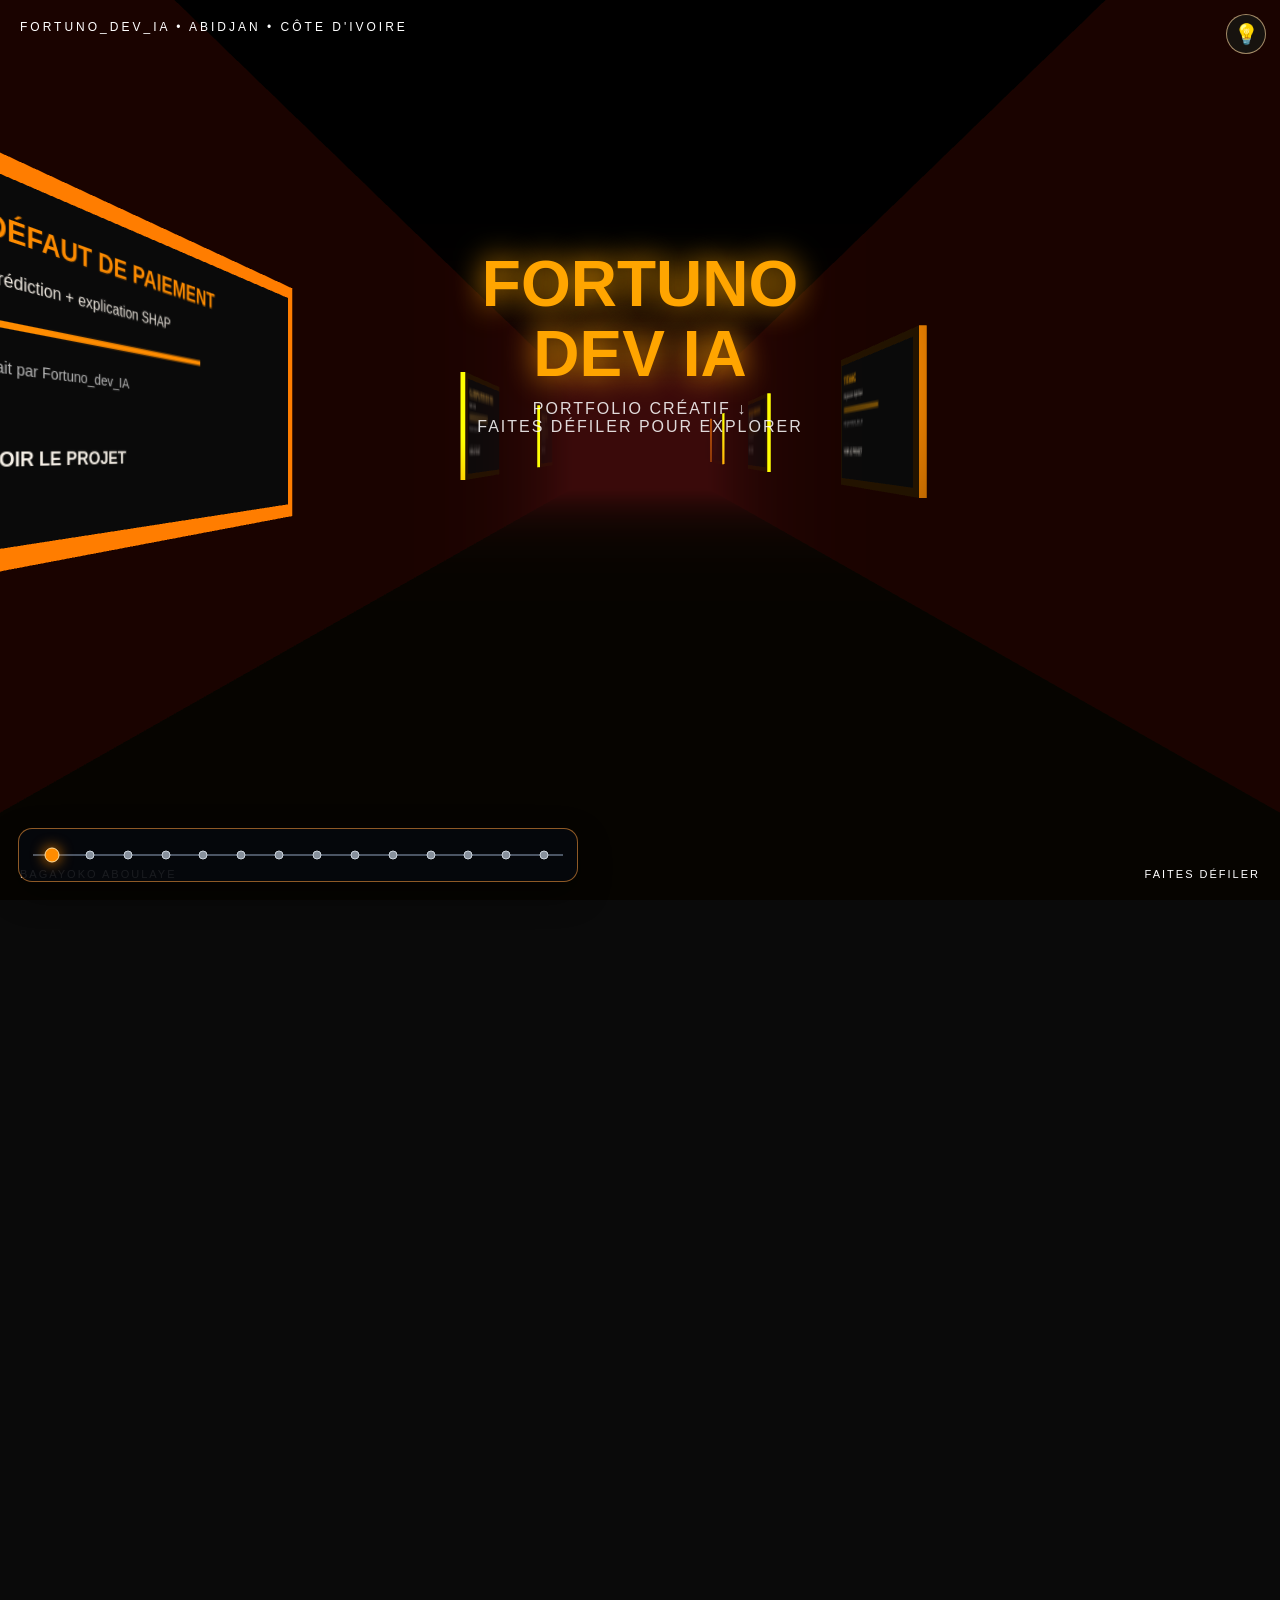
==== index.html @ 254514d2 "Fix mobile welcome message layout Co-authored-by: Copilot <223556219+Copilot@users.noreply.github.co" ====
<!DOCTYPE html>
<html lang="fr">
<head>
<meta charset="UTF-8">
<meta name="viewport" content="width=device-width, initial-scale=1.0">
<title>FORTUNO_DEV_IA - Portfolio 3D</title>
<link rel="stylesheet" href="assets/css/chateau.css">
</head>
<body>
<div id="welcomeGuide"><span class="welcome-desktop">Bienvenue dans mon château. Je suis Fortuno. Entre dans mes projets en cliquant sur les tableaux — le premier est déjà en lumière.</span><span class="welcome-mobile">Bienvenue dans mon château. Je suis Fortuno. Explore mes projets ci-dessous.</span></div>
<div id="lightFixture"><div class="wire"></div><button class="bulb" type="button" aria-label="Allumer ou éteindre la lumière"></button><div class="bulbText">💡 Clique sur l'ampoule pour allumer la lumière</div></div>
<div id="projectPlan" aria-label="Plan du château"></div>
<div id="projectHoverLabel">VOIR LE PROJET →</div>
<div id="dust" aria-hidden="true"></div>
<div id="mobileCastle" aria-label="Liste des projets"></div>
<div id="endWallOverlay" role="dialog" aria-label="Fin de la visite">
  <h2>MERCI DE TA VISITE</h2>
  <h3>FORTUNO DEV IA</h3>
  <p>Contact : presidentfortuno@gmail.com</p>
  <nav>
    <a href="mailto:presidentfortuno@gmail.com" target="_blank" rel="noopener"><svg class="social-icon" viewBox="0 0 24 24" aria-hidden="true"><path d="M2 4h20v16H2V4zm2 2v.5l8 5.5 8-5.5V6H4zm16 3.2-8 5.5-8-5.5V18h16v-8.8z"/></svg><span>M'ENVOYER UN EMAIL</span></a>
    <a href="https://www.linkedin.com/in/fortuno-dev-ia-0a419a246" target="_blank" rel="noopener"><svg class="social-icon" viewBox="0 0 24 24" aria-hidden="true"><path d="M20.45 20.45h-3.56v-5.57c0-1.33-.02-3.04-1.85-3.04-1.85 0-2.14 1.45-2.14 2.94v5.67H9.35V9h3.41v1.56h.05c.47-.9 1.64-1.85 3.37-1.85 3.6 0 4.27 2.37 4.27 5.46v6.28zM5.34 7.43a2.06 2.06 0 110-4.12 2.06 2.06 0 010 4.12zm1.78 13.02H3.56V9h3.56v11.45zM22.23 0H1.77C.79 0 0 .77 0 1.73v20.54C0 23.23.79 24 1.77 24h20.46c.98 0 1.77-.77 1.77-1.73V1.73C24 .77 23.21 0 22.23 0z"/></svg><span>MON LINKEDIN</span></a>
    <a href="https://www.tiktok.com/@presidentfortuno" target="_blank" rel="noopener"><svg class="social-icon" viewBox="0 0 24 24" aria-hidden="true"><path d="M16.6 2c.2 1.6 1.1 3 2.5 3.9.9.5 1.9.8 3 .8v4c-1.9.1-3.7-.5-5.2-1.5v6.4c0 3.6-2.9 6.4-6.4 6.4S4 18.9 4 15.6s2.9-6.4 6.4-6.4c.4 0 .8 0 1.2.1v4a3.9 3.9 0 00-1.2-.2 2.5 2.5 0 100 5 2.5 2.5 0 002.5-2.5V2h3.7z"/></svg><span>MON TIKTOK</span></a>
    <a href="https://www.facebook.com/share/1Q5naPUV8s/?mibextid=wwXIfr" target="_blank" rel="noopener"><svg class="social-icon" viewBox="0 0 24 24" aria-hidden="true"><path d="M24 12.07C24 5.41 18.63 0 12 0S0 5.41 0 12.07C0 18.09 4.39 23.08 10.13 24v-8.44H7.08v-3.49h3.05V9.37c0-3.04 1.79-4.72 4.53-4.72 1.31 0 2.68.24 2.68.24v2.98h-1.51c-1.49 0-1.96.93-1.96 1.89v2.31h3.33l-.53 3.49h-2.8V24C19.61 23.08 24 18.09 24 12.07z"/></svg><span>MON FACEBOOK</span></a>
  </nav>
  <button class="aboutCastle" type="button" onclick="aboutDetail()">👤 À PROPOS DE MOI</button>
  <button class="returnCastle" type="button">← RETOUR À L'ENTRÉE</button>
</div>
<div class="top">FORTUNO_DEV_IA • ABIDJAN • CÔTE D'IVOIRE</div>
<div class="title" id="intro"><h1>FORTUNO<br>DEV IA</h1><p>PORTFOLIO CRÉATIF ↓<br>FAITES DÉFILER POUR EXPLORER</p></div>
<div class="bottom"><span>BAGAYOKO ABOULAYE</span><span>FAITES DÉFILER</span></div>
<div class="card" id="card"><h2 id="cardTitle">Projet</h2><p id="cardText"></p><button id="cardButton" type="button">Voir le projet →</button></div>
<div class="project-detail" id="projectDetail"><button class="close-detail" type="button" aria-label="Fermer">×</button><div id="detailContent"></div></div>
<div class="scroll"></div>

<script src="assets/vendor/three.min.js"></script>
<script src="assets/vendor/gsap.min.js"></script>
<script src="assets/vendor/ScrollTrigger.min.js"></script>
<script src="assets/js/chateau.js"></script>
</body>
</html>
---- assets/css/chateau.css ----
*{margin:0;padding:0;box-sizing:border-box}
  body{background:#0a0a0a;color:#fff;font-family:"Segoe UI",Arial,sans-serif;overflow-x:hidden}
  canvas{position:fixed;top:0;left:0;z-index:1}
  .top{position:fixed;top:20px;left:20px;z-index:10;font-size:12px;letter-spacing:3px}
  .title{position:fixed;z-index:10;top:38%;left:50%;transform:translate(-50%,-50%);text-align:center;pointer-events:none;width:90%}
  .title h1{font-size:clamp(30px,6vw,64px);line-height:1.1;color:#FFA500;text-shadow:0 0 30px #FFA500}
  .title p{margin-top:10px;letter-spacing:2px;opacity:.85}
  .bottom{position:fixed;bottom:20px;left:0;right:0;z-index:10;display:flex;justify-content:space-between;padding:0 20px;font-size:11px;letter-spacing:2px}
  .card{position:fixed;z-index:20;right:20px;bottom:70px;background:rgba(0,0,0,.92);border:1px solid #ff8c00;padding:16px;border-radius:12px;max-width:330px;display:none}
  .card h2{color:#ff8c00}
  .card p{font-size:13px;margin:8px 0;line-height:1.55}
  .card button{color:#fff;background:#ff8c00;border:0;padding:8px 12px;border-radius:8px;cursor:pointer;display:inline-block;font-weight:bold}
  .project-detail, .about-detail, .mobile-card{font-family:"Segoe UI",Arial,sans-serif;-webkit-font-smoothing:antialiased;text-rendering:optimizeLegibility}
  .about-story p,.about-hero .intro{max-width:52ch}
  .about-footer a{color:#FFA500;text-decoration:none}
  .mobile-socials{display:grid!important;grid-template-columns:repeat(2,minmax(0,1fr));gap:8px;margin-top:12px}.mobile-socials a{min-height:48px!important;padding:8px!important;text-align:center;justify-content:center}.mobile-end{border-color:rgba(255,215,0,.62)!important;background:linear-gradient(145deg,#120A08,#0A0A0A)!important}.mobile-end>div{padding:18px!important}.mobile-end h2{font-family:Georgia,"Times New Roman",serif!important;font-size:22px!important;text-align:center}.mobile-end .mobile-name{margin-bottom:4px;text-align:center;letter-spacing:1px}.mobile-end p{text-align:center}.mobile-end nav a{border-radius:9px!important}.mobile-end>div{border-top:3px solid rgba(255,215,0,.75)}.mobile-end button{width:100%;min-height:44px;margin-top:10px;border:0;background:transparent;color:#FFD700;text-decoration:underline;cursor:pointer}.mobile-name{color:#FFA500!important;font-weight:800!important}
  #endWallOverlay nav a{gap:7px}.social-icon{width:18px;height:18px;flex:0 0 18px;fill:currentColor;display:block}.social-icon+span{line-height:1.1}#endWallOverlay nav a:nth-child(2) .social-icon{fill:#0A66C2}#endWallOverlay nav a:nth-child(3) .social-icon{fill:#111111}#endWallOverlay nav a:nth-child(4) .social-icon{fill:#1877F2}.mobile-socials a:nth-child(2) .social-icon{fill:#0A66C2}.mobile-socials a:nth-child(3) .social-icon{fill:#111111}.mobile-socials a:nth-child(4) .social-icon{fill:#1877F2}@media(max-width:767px){#endWallOverlay .social-icon{width:16px;height:16px;flex-basis:16px}.mobile-socials a span{font-size:10px}}
  .project-detail{position:fixed!important;z-index:90!important;right:20px;top:70px;bottom:20px;width:min(560px,calc(100vw - 40px));display:none!important;overflow-y:auto!important;overflow-x:hidden;background:#0A0A0A;border:1px solid #FFD700;border-radius:16px;padding:24px;box-shadow:0 18px 50px rgba(0,0,0,.75)}
  .project-detail.open{display:block!important}
  .project-detail h2{color:#ff8c00;margin-right:40px}.project-detail .close-detail{position:absolute;right:14px;top:14px;width:34px;height:34px;border-radius:50%;border:1px solid #555;background:#151515;color:#fff;cursor:pointer;font-size:18px}
  .detail-grid{display:grid;grid-template-columns:1fr 1fr;gap:12px;margin-top:18px}.detail-grid article,.detail-video,.detail-demo{border:1px solid #333;border-radius:12px;padding:12px;background:#171717}.detail-grid img{width:100%;max-height:220px;object-fit:contain;border-radius:8px;background:#eee}.detail-grid h3{font-size:15px;color:#ffb34d;margin:8px 0}.detail-grid p{font-size:12px;line-height:1.55;color:#ddd}.detail-video video{width:100%;border-radius:10px;background:#000}.detail-info{display:grid;grid-template-columns:repeat(2,1fr);gap:10px;margin-top:12px}.detail-info strong{display:block;color:#ffb34d;font-size:18px}.detail-info span{font-size:11px;color:#aaa}.detail-demo pre{white-space:pre-wrap;background:#080808;border-radius:8px;padding:12px;font-size:12px;color:#ddd}.detail-demo table{width:100%;border-collapse:collapse;font-size:12px}.detail-demo th,.detail-demo td{border-bottom:1px solid #333;padding:8px;text-align:left}
  @media(max-width:700px){.project-detail{left:10px;right:10px;width:auto;top:50px}.detail-grid{grid-template-columns:1fr}}
  .about-detail{color:#F5EFE6;padding-top:2px}.about-detail .about-hero{position:relative;grid-template-columns:112px 1fr;gap:16px;padding-bottom:20px}.about-detail .about-hero img{width:112px;height:112px}.about-eyebrow{display:block;color:#FFD700;font-size:9px;font-weight:900;text-transform:uppercase;letter-spacing:2.5px;margin-bottom:5px}.about-detail .identity{font-size:12px}.about-detail .intro{font-size:12px;line-height:1.55;max-width:34ch}.about-proof{display:grid;grid-template-columns:repeat(3,minmax(0,1fr));gap:7px;margin-top:14px}.about-proof article{min-height:66px;border:1px solid rgba(255,215,0,.18);border-radius:10px;background:#101010;padding:9px 8px;text-align:center}.about-proof strong{display:block;color:#FFA500;font-size:12px;margin-bottom:6px}.about-proof span{display:block;font-size:9px;line-height:1.35;color:rgba(245,239,230,.7)}.section-heading{display:flex;align-items:center;gap:9px;margin-bottom:10px}.section-heading span{color:#FFA500;font-family:Georgia,"Times New Roman",serif;font-size:11px}.section-heading h3{margin:0!important;font-size:12px!important}.about-detail .about-story article{padding:8px 0 8px 12px;margin-bottom:10px;background:linear-gradient(90deg,rgba(255,165,0,.025),transparent)}.about-detail .about-story article strong{font-size:12px}.about-detail .about-story p{font-size:12px;line-height:1.65}.about-detail .about-gallery-grid{height:auto;grid-template-columns:1.25fr .75fr;grid-template-rows:150px 150px;gap:7px}.about-detail .about-gallery-grid img{transition:transform .25s ease,filter .25s ease}.about-detail .about-gallery-grid img:hover{transform:scale(.985);filter:brightness(1.08)}.about-certificate a{position:relative}.about-certificate a>span{position:absolute;right:10px;bottom:10px;padding:7px 9px;border-radius:7px;background:#0A0A0A;color:#FFD700;font-size:10px;border:1px solid rgba(255,215,0,.28)}.about-detail .about-footer{display:flex;align-items:center;justify-content:space-between;text-align:left}.about-detail .about-footer div{display:flex;flex-direction:column;gap:3px}.about-detail .about-footer strong{font-size:11px}.about-detail .about-footer span{font-size:10px;color:rgba(245,239,230,.65)}.about-detail .about-footer a{min-height:38px;padding:0 12px;border-radius:8px;border:1px solid rgba(255,215,0,.42);display:flex;align-items:center;font-size:11px;font-weight:800}
    .about-detail{color:#F5EFE6}.about-hero{display:grid;grid-template-columns:120px 1fr;gap:18px;align-items:center;padding-bottom:18px;border-bottom:1px solid rgba(255,215,0,.25)}.about-hero img{width:120px;height:120px;border-radius:50%;object-fit:cover;border:2px solid #FFD700;background:#0A0A0A}.about-hero h2{font-size:24px!important;margin:0!important}.about-hero .identity{color:#FFA500;font-weight:800;margin-top:4px}.about-hero .intro{font-size:13px;line-height:1.55;margin-top:8px}.about-story{margin-top:18px}.about-story h3,.about-skills h3,.about-gallery h3,.about-certificate h3{font-size:14px;color:#FFD700;text-transform:uppercase;letter-spacing:1px;margin-bottom:10px}.about-story article{border-left:2px solid #FFA500;padding:7px 0 7px 14px;margin-bottom:12px}.about-story article strong{display:block;color:#FFA500;font-size:13px;margin-bottom:5px}.about-story p{font-size:12px;line-height:1.62;color:#F5EFE6}.about-skills{margin-top:16px}.skill-list{display:flex;flex-wrap:wrap;gap:7px}.skill-list span{border:1px solid rgba(255,215,0,.42);background:#111;color:#F5EFE6;border-radius:999px;padding:7px 10px;font-size:11px}.about-gallery{margin-top:18px}.about-gallery-grid{display:grid;grid-template-columns:1.25fr .75fr;grid-template-rows:repeat(2,130px);gap:8px}.about-gallery-grid img{width:100%;height:100%;object-fit:cover;border-radius:9px;border:1px solid rgba(255,215,0,.4)}.about-gallery-grid img:first-child{grid-row:1/3}.about-certificate{margin-top:18px}.about-certificate a{display:block;border:1px solid rgba(255,215,0,.42);border-radius:10px;padding:8px;background:#111}.about-certificate img{width:100%;max-height:260px;object-fit:contain;border-radius:6px;background:#0A0A0A}.about-footer{margin-top:18px;padding-top:14px;border-top:1px solid rgba(255,215,0,.25);text-align:center}.about-footer strong{color:#FFA500}
  .about{display:none;position:relative;z-index:30;background:#0a0a0a;padding:60px 20px;max-width:900px;margin:0 auto}
  .about img{width:100%;border-radius:16px;border:1px solid #ff8c00;margin:20px 0}
  .about h2{font-size:28px;color:#ff8c00;margin:20px 0 10px}
  .about p{line-height:1.7;opacity:.9;margin-bottom:14px}
  .badge{display:inline-block;background:#1a1a1a;border:1px solid #333;padding:6px 10px;border-radius:20px;font-size:12px;margin:4px}
  .scroll{height:600vh}

  /* Ambiance château interactive */
  #welcomeGuide{position:fixed;z-index:80;top:18px;left:50%;transform:translateX(-50%) translateY(-130px);width:min(620px,calc(100% - 32px));padding:14px 18px;border:1px solid #ff9d3d;border-radius:12px;background:rgba(8,8,8,.94);box-shadow:0 12px 36px rgba(0,0,0,.55);text-align:center;font-size:13px;line-height:1.45;transition:transform .45s ease,opacity .45s ease}.welcome-mobile{display:none}.welcome-desktop{display:inline}.welcome-show{transform:translateX(-50%) translateY(0)!important}
  #lightFixture{position:fixed;z-index:70;top:14px;right:14px;width:40px;height:40px;display:flex;align-items:center;justify-content:center;pointer-events:auto}#lightFixture .wire,.bulbText{display:none}.bulb{position:relative;width:40px;height:40px;border-radius:50%;border:1px solid rgba(255,217,160,.6);background:#17130f;color:#ffd9a0;font-size:20px;line-height:38px;cursor:pointer;transition:background-color .5s,border-color .5s,color .5s}.bulb:before{content:"💡"}.bulbText{display:none}.light-on .bulb{background:#2a1a1a;border-color:#ffa500;color:#ffa500}.bulb,.light-on .bulb{box-shadow:none}body.chateau-lit .title h1{text-shadow:0 0 18px #FFA500,0 0 38px rgba(255,165,0,.85);transition:text-shadow .5s ease}body .title h1{transition:text-shadow .5s ease}body canvas{transition:filter .5s ease}
  #projectPlan{position:fixed;z-index:72;left:18px;bottom:18px;width:min(560px,calc(100vw - 36px));height:54px;padding:10px 14px;border:1px solid rgba(255,157,61,.55);border-radius:14px;background:rgba(6,8,12,.92);display:flex;align-items:center;gap:0;box-shadow:0 12px 32px rgba(0,0,0,.45)}#projectPlan:before{content:"";position:absolute;left:14px;right:14px;height:2px;background:#4b5564}.plan-dot{position:relative;z-index:2;width:22px;flex:1;height:22px;border:0;background:transparent;padding:0;cursor:pointer}.plan-dot:after{content:"";position:absolute;width:7px;height:7px;border-radius:50%;left:50%;top:50%;transform:translate(-50%,-50%);background:#87909c;border:1px solid #cbd3dc;transition:.25s}.plan-dot.active:after{width:13px;height:13px;background:#ff8c00;border-color:#ffe0a2;box-shadow:0 0 14px rgba(255,140,0,.9)}.plan-dot:hover:after{background:#ffc45e}.plan-dot span{position:absolute;left:50%;bottom:30px;transform:translateX(-50%);opacity:0;pointer-events:none;background:#111;border:1px solid #ff8c00;color:#fff;padding:7px 9px;border-radius:7px;font-size:11px;width:max-content;max-width:180px;transition:.2s}.plan-dot:hover span{opacity:1}
  #projectHoverLabel{position:fixed;z-index:75;display:none;padding:8px 12px;border-radius:8px;border:1px solid #ff8c00;background:#111;color:#fff;font-size:12px;font-weight:bold;pointer-events:none;box-shadow:0 8px 20px rgba(0,0,0,.55)}#projectHoverLabel.show{display:block}.tableau-hover{cursor:crosshair!important}
  #dust{display:none;position:fixed;z-index:45;left:0;top:0;width:100%;height:100%;pointer-events:none;overflow:hidden}#dust i{position:absolute;width:3px;height:3px;border-radius:50%;background:#ffd979;opacity:.42;animation:dustFloat var(--dur) linear infinite}@keyframes dustFloat{0%{transform:translate3d(0,80vh,0);opacity:0}15%{opacity:.55}100%{transform:translate3d(var(--dx),-10vh,0);opacity:0}}
  #mobileCastle{display:none}
  #endWallOverlay{position:fixed;z-index:68;left:50%;top:50%;width:min(520px,calc(100% - 40px));min-height:0;transform:translate(-50%,-50%);padding:28px;border:1px solid rgba(255,215,0,.82);border-radius:18px;background:rgba(20,8,8,.97);color:#F5EFE6;text-align:center;opacity:0;pointer-events:none;transition:opacity .55s ease,transform .55s ease;box-shadow:0 26px 70px rgba(0,0,0,.62),inset 0 1px rgba(255,215,0,.12);backdrop-filter:blur(10px)}#endWallOverlay.show{opacity:1;pointer-events:auto;transform:translate(-50%,-50%) scale(1)}#endWallOverlay:before{content:"FIN DE LA VISITE";display:block;width:max-content;margin:0 auto 10px;padding-bottom:7px;border-bottom:1px solid rgba(255,215,0,.4);color:#FFD700;font-size:10px;font-weight:800;letter-spacing:3px}#endWallOverlay h2{font-family:Georgia,"Times New Roman",serif;font-size:26px;line-height:1.1;color:#F5EFE6;font-weight:700;letter-spacing:.5px;margin:0 0 7px}#endWallOverlay h3{font-size:15px;color:#FFD700;margin-bottom:5px;font-weight:800;letter-spacing:1.5px}#endWallOverlay p{font-size:12px;color:rgba(245,239,230,.78);margin-bottom:18px;letter-spacing:.15px}#endWallOverlay nav{display:grid;grid-template-columns:repeat(2,minmax(0,1fr));gap:9px}#endWallOverlay nav a{min-height:54px;padding:10px 12px;border-radius:9px;background:#E67E00;color:#111;text-decoration:none;font-weight:850;font-size:11px;letter-spacing:.15px;display:flex;align-items:center;justify-content:center;border:1px solid rgba(255,215,0,.24);box-shadow:0 8px 18px rgba(0,0,0,.22);transition:transform .22s ease,filter .22s ease,box-shadow .22s ease}#endWallOverlay nav a:hover{transform:translateY(-2px);filter:brightness(1.08);box-shadow:0 10px 22px rgba(0,0,0,.34)}#endWallOverlay .aboutCastle{margin-top:12px;width:100%;min-height:44px;border:1px solid rgba(255,215,0,.48);border-radius:9px;background:rgba(255,215,0,.04);color:#FFD700;font-size:12px;font-weight:800;cursor:pointer;transition:background .22s ease,border-color .22s ease}#endWallOverlay .aboutCastle:hover{background:rgba(255,215,0,.09);border-color:#FFD700}#endWallOverlay .returnCastle{margin-top:7px;border:0;background:transparent;color:rgba(245,239,230,.72);text-decoration:none;font-size:11px;cursor:pointer;padding:7px 8px}#endWallOverlay .returnCastle:hover{color:#FFD700}@media(max-width:767px){#endWallOverlay{width:calc(100% - 24px);max-height:calc(100% - 24px);overflow-y:auto;padding:18px 14px;border-radius:14px}#endWallOverlay:before{margin-bottom:7px}#endWallOverlay h2{font-size:20px}#endWallOverlay nav{gap:7px}#endWallOverlay nav a{min-height:48px;font-size:10px;padding:8px}}
  @media(max-width:767px){
    #endWallOverlay{display:none!important}canvas,.top,.title,.bottom,.card,.scroll,.about{display:none!important}
    body{overflow-y:auto!important;background:#090909!important}
    .welcome-mobile{display:inline!important}.welcome-desktop{display:none!important}#welcomeGuide{top:10px;left:12px;width:calc(100% - 64px);transform:translateY(-160px);font-size:11px;line-height:1.35;padding:8px 10px;border-radius:10px}.welcome-show{transform:translateY(0)!important}
    #lightFixture{top:10px;right:10px;width:40px;height:40px}#projectPlan,#dust{display:none!important}
    #mobileCastle{display:grid;position:relative;z-index:10;gap:14px;width:min(100%,680px);margin:auto;padding:90px 14px 32px;grid-template-columns:1fr}
    .mobile-card{border:1px solid rgba(255,215,0,.55);border-radius:16px;overflow:hidden;background:#101010;box-shadow:0 12px 28px rgba(0,0,0,.28)}
    .mobile-card img{width:100%;height:min(55vw,260px);object-fit:cover;object-position:center;background:#222}
    .mobile-project-cover{position:relative!important;height:min(55vw,260px);padding:22px!important;display:flex;flex-direction:column;justify-content:flex-end;background:linear-gradient(145deg,#17100d,#090909)!important;border-bottom:1px solid rgba(255,215,0,.38);overflow:hidden}.mobile-project-cover:before{content:"";position:absolute;width:180px;height:180px;right:-65px;top:-80px;border-radius:50%;border:28px solid rgba(255,165,0,.09)}.mobile-project-cover span{position:absolute;top:18px;left:18px;color:#FFD700;font-size:11px;font-weight:800;letter-spacing:2px}.mobile-project-cover strong{position:relative;color:#FFA500!important;font-size:19px!important;line-height:1.2;max-width:90%}.mobile-project-cover em{position:relative;color:#F5EFE6;font-size:12px;font-style:normal;margin-top:7px;opacity:.72}
    .mobile-card div{padding:15px}.mobile-card h2{color:#FFA500;font-size:19px;line-height:1.25;margin-bottom:7px}.mobile-card p{font-size:13px;color:#F5EFE6;line-height:1.55;margin-bottom:14px}.mobile-card a{display:inline-flex;min-height:44px;align-items:center;color:#111;background:#FFA500;text-decoration:none;padding:11px 14px;border-radius:8px;font-weight:800;font-size:13px}
    .project-detail{left:10px!important;right:10px!important;top:64px!important;bottom:10px!important;width:auto!important;border-radius:14px!important;padding:16px!important}.close-detail{position:fixed!important;z-index:91!important}
    .about-hero{grid-template-columns:84px 1fr!important;gap:12px!important}.about-hero img{width:84px!important;height:84px!important}.about-hero h2{font-size:20px!important}.about-hero .intro{font-size:12px!important}.about-gallery-grid{grid-template-columns:1fr 1fr!important;grid-template-rows:220px 150px!important}.about-gallery-grid img:first-child{grid-column:1/3;grid-row:auto!important}.about-certificate img{max-height:none!important}.about-story p{font-size:13px!important;line-height:1.65!important}.detail-info{grid-template-columns:1fr!important}
  }
  @media(max-width:480px){
    .mobile-socials{grid-template-columns:1fr!important}
    .mobile-card img,.mobile-project-cover{height:210px}
  
    .about-hero{grid-template-columns:72px 1fr!important}.about-hero img{width:72px!important;height:72px!important}
  }
  @media(min-width:768px) and (max-width:1024px){
    #projectPlan{width:min(520px,calc(100vw - 36px))}
    .project-detail{width:min(620px,calc(100vw - 40px));right:20px}
    .about-hero{grid-template-columns:110px 1fr}.about-hero img{width:110px;height:110px}
    #welcomeGuide{width:min(560px,calc(100% - 32px))}
  }

  /* Typographie À propos alignée sur les descriptions des projets */
  .project-detail:has(.about-detail){background:linear-gradient(145deg,#11100f,#090909);border-color:rgba(255,215,0,.72)}
  .about-detail{font-family:"Segoe UI",Arial,sans-serif!important;-webkit-font-smoothing:antialiased;text-rendering:optimizeLegibility}.about-detail .about-hero{grid-template-columns:118px 1fr!important;gap:18px;padding:4px 0 22px}.about-detail .about-hero img{width:118px!important;height:118px!important;border-radius:18px!important;border-color:#FFD700!important;box-shadow:0 12px 28px rgba(0,0,0,.38)}.about-detail .about-hero>div{font-family:"Segoe UI",Arial,sans-serif}.about-detail .about-eyebrow{font-family:"Segoe UI",Arial,sans-serif;font-size:10px!important;font-weight:800;letter-spacing:2px}.about-detail .about-hero h2{font-family:"Segoe UI",Arial,sans-serif;font-size:27px!important;line-height:1.12;color:#ff8c00!important;font-weight:800;letter-spacing:.2px}.about-detail .identity{font-family:"Segoe UI",Arial,sans-serif;color:#FFA500!important;font-size:14px!important;font-weight:800;letter-spacing:1.5px;margin-top:7px}.about-detail .intro{font-family:"Segoe UI",Arial,sans-serif;font-size:14px!important;line-height:1.65!important;max-width:38ch!important;color:#ddd;margin-top:8px}.about-proof{gap:9px;margin-top:16px}.about-proof article{min-height:76px;border-radius:12px;background:linear-gradient(145deg,#151515,#0e0e0e);padding:12px 8px;box-shadow:inset 0 1px rgba(255,255,255,.025)}.about-proof strong{font-family:"Segoe UI",Arial,sans-serif;font-size:15px!important;font-weight:800;margin-bottom:7px;color:#ffb34d!important}.about-proof span{font-family:"Segoe UI",Arial,sans-serif;font-size:11px!important;line-height:1.45!important;color:#aaa!important}.section-heading{gap:12px;margin:20px 0 11px;padding-bottom:8px;border-bottom:1px solid rgba(255,215,0,.16)}.section-heading span{font-family:"Segoe UI",Arial,sans-serif;font-size:12px!important;font-weight:800}.section-heading h3{font-family:"Segoe UI",Arial,sans-serif;font-size:16px!important;font-weight:800;color:#ffb34d!important;letter-spacing:.4px!important;text-transform:none}.about-detail .about-story article{border-left-width:3px;border-left-color:#FFA500;padding:10px 12px!important;margin-bottom:9px;border-radius:0 9px 9px 0;background:linear-gradient(90deg,rgba(255,165,0,.06),rgba(255,255,255,.015),transparent)}.about-detail .about-story article strong{font-family:"Segoe UI",Arial,sans-serif;font-size:15px!important;font-weight:800;margin-bottom:6px!important;letter-spacing:.1px;color:#ffb34d!important}.about-detail .about-story p{font-family:"Segoe UI",Arial,sans-serif;font-size:14px!important;line-height:1.72!important;color:#ddd!important}.skill-list{gap:8px}.skill-list span{min-height:34px;display:inline-flex;align-items:center;font-family:"Segoe UI",Arial,sans-serif;font-size:13px!important;font-weight:700;padding:7px 11px!important;border-color:rgba(255,215,0,.32)!important;background:#151515;color:#ddd!important}.about-detail .about-gallery-grid{grid-template-rows:155px 155px!important;border-radius:12px}.about-detail .about-gallery-grid img{border-radius:10px}.about-certificate a{border-radius:12px;background:#101010}.about-certificate img{max-height:300px!important}.about-certificate a>span{font-family:"Segoe UI",Arial,sans-serif;font-size:11px!important}.about-detail .about-footer{border-top:1px solid rgba(255,215,0,.22);margin-top:22px;padding-top:16px}.about-detail .about-footer strong{font-family:"Segoe UI",Arial,sans-serif;font-size:13px!important;font-weight:800;color:#ff8c00!important}.about-detail .about-footer span{font-family:"Segoe UI",Arial,sans-serif;font-size:11px!important;color:#aaa!important}.about-detail .about-footer a{font-family:"Segoe UI",Arial,sans-serif;font-size:12px!important;font-weight:800;min-height:42px!important;padding:0 14px!important;background:rgba(255,215,0,.05)}

  @media(max-width:767px){
    .project-detail:has(.about-detail){padding:16px 14px!important}.about-detail .about-hero{grid-template-columns:88px 1fr!important;gap:12px!important;padding-bottom:17px}.about-detail .about-hero img{width:88px!important;height:88px!important;border-radius:14px!important}.about-detail .about-hero h2{font-size:21px!important}.about-detail .identity{font-size:12px!important;letter-spacing:1.3px!important}.about-detail .intro{font-size:13px!important;line-height:1.55!important}.about-proof{gap:6px}.about-proof article{min-height:68px;padding:10px 5px}.about-proof strong{font-size:13px!important}.about-proof span{font-size:10px!important}.section-heading{margin-top:16px}.section-heading h3{font-size:14px!important}.about-detail .about-story article strong{font-size:14px!important}.about-detail .about-story p{font-size:13px!important;line-height:1.68!important}.skill-list span{font-size:12px!important;min-height:32px}.about-detail .about-gallery-grid{grid-template-columns:1fr 1fr!important;grid-template-rows:210px 145px!important}.about-detail .about-gallery-grid img:first-child{grid-column:1/3;grid-row:auto!important}.about-detail .about-footer{gap:8px}.about-detail .about-footer a{min-height:44px!important;font-size:11px!important}
  }

  @media(max-width:480px){
    .about-detail .about-hero{grid-template-columns:78px 1fr!important}.about-detail .about-hero img{width:78px!important;height:78px!important}.about-detail .about-hero h2{font-size:19px!important}.about-detail .intro{font-size:12px!important}.about-proof strong{font-size:12px!important}.about-proof span{font-size:9px!important}
  }
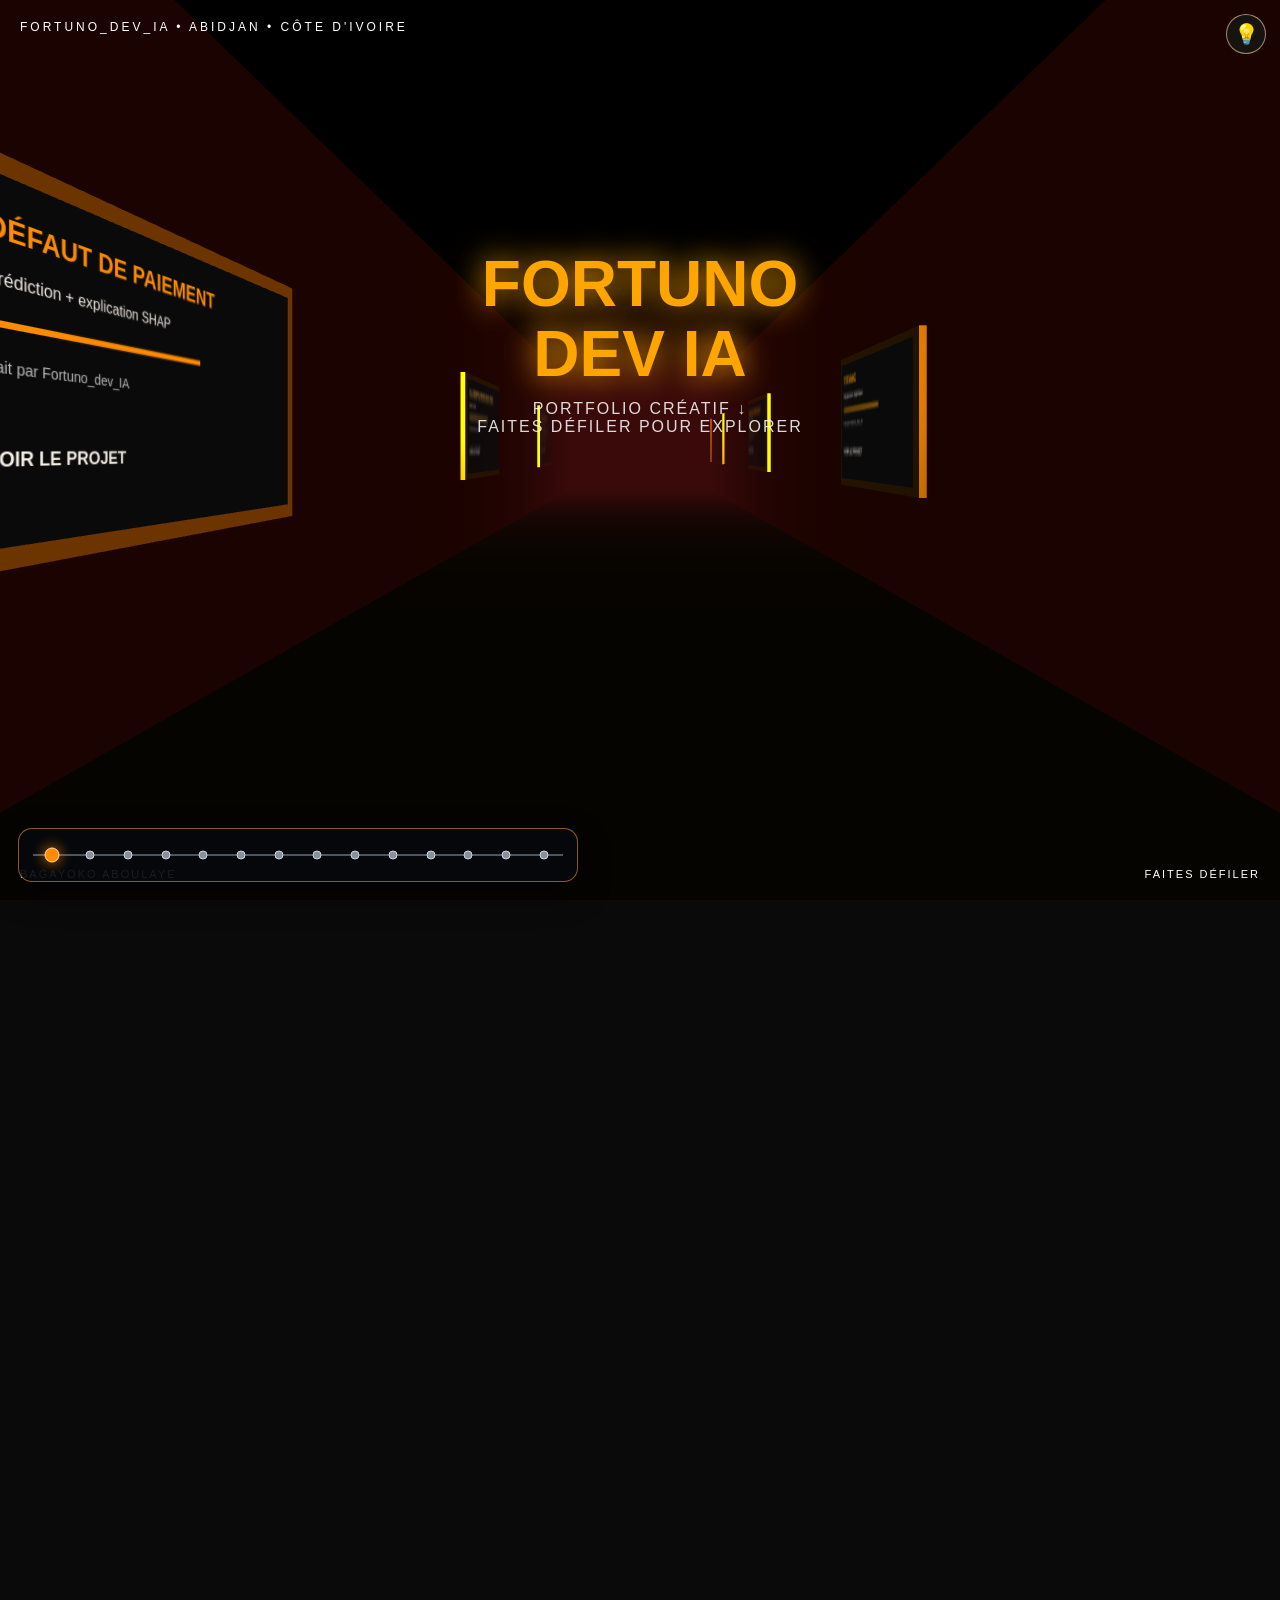
==== commit 2d17349d: "Show the 3D castle on mobile Co-authored-by: Copilot <223556219+Copilot@users.noreply.github.com>" ====
--- a/index.html
+++ b/index.html
@@ -7,7 +7,7 @@
 <link rel="stylesheet" href="assets/css/chateau.css">
 </head>
 <body>
-<div id="welcomeGuide"><span class="welcome-desktop">Bienvenue dans mon château. Je suis Fortuno. Entre dans mes projets en cliquant sur les tableaux — le premier est déjà en lumière.</span><span class="welcome-mobile">Bienvenue dans mon château. Je suis Fortuno. Explore mes projets ci-dessous.</span></div>
+<div id="welcomeGuide"><span class="welcome-desktop">Bienvenue dans mon château. Je suis Fortuno. Entre dans mes projets en cliquant sur les tableaux — le premier est déjà en lumière.</span><span class="welcome-mobile">Bienvenue au château de Fortuno. Fais défiler pour explorer mes projets.</span></div>
 <div id="lightFixture"><div class="wire"></div><button class="bulb" type="button" aria-label="Allumer ou éteindre la lumière"></button><div class="bulbText">💡 Clique sur l'ampoule pour allumer la lumière</div></div>
 <div id="projectPlan" aria-label="Plan du château"></div>
 <div id="projectHoverLabel">VOIR LE PROJET →</div>
--- a/assets/css/chateau.css
+++ b/assets/css/chateau.css
@@ -38,11 +38,11 @@
   #mobileCastle{display:none}
   #endWallOverlay{position:fixed;z-index:68;left:50%;top:50%;width:min(520px,calc(100% - 40px));min-height:0;transform:translate(-50%,-50%);padding:28px;border:1px solid rgba(255,215,0,.82);border-radius:18px;background:rgba(20,8,8,.97);color:#F5EFE6;text-align:center;opacity:0;pointer-events:none;transition:opacity .55s ease,transform .55s ease;box-shadow:0 26px 70px rgba(0,0,0,.62),inset 0 1px rgba(255,215,0,.12);backdrop-filter:blur(10px)}#endWallOverlay.show{opacity:1;pointer-events:auto;transform:translate(-50%,-50%) scale(1)}#endWallOverlay:before{content:"FIN DE LA VISITE";display:block;width:max-content;margin:0 auto 10px;padding-bottom:7px;border-bottom:1px solid rgba(255,215,0,.4);color:#FFD700;font-size:10px;font-weight:800;letter-spacing:3px}#endWallOverlay h2{font-family:Georgia,"Times New Roman",serif;font-size:26px;line-height:1.1;color:#F5EFE6;font-weight:700;letter-spacing:.5px;margin:0 0 7px}#endWallOverlay h3{font-size:15px;color:#FFD700;margin-bottom:5px;font-weight:800;letter-spacing:1.5px}#endWallOverlay p{font-size:12px;color:rgba(245,239,230,.78);margin-bottom:18px;letter-spacing:.15px}#endWallOverlay nav{display:grid;grid-template-columns:repeat(2,minmax(0,1fr));gap:9px}#endWallOverlay nav a{min-height:54px;padding:10px 12px;border-radius:9px;background:#E67E00;color:#111;text-decoration:none;font-weight:850;font-size:11px;letter-spacing:.15px;display:flex;align-items:center;justify-content:center;border:1px solid rgba(255,215,0,.24);box-shadow:0 8px 18px rgba(0,0,0,.22);transition:transform .22s ease,filter .22s ease,box-shadow .22s ease}#endWallOverlay nav a:hover{transform:translateY(-2px);filter:brightness(1.08);box-shadow:0 10px 22px rgba(0,0,0,.34)}#endWallOverlay .aboutCastle{margin-top:12px;width:100%;min-height:44px;border:1px solid rgba(255,215,0,.48);border-radius:9px;background:rgba(255,215,0,.04);color:#FFD700;font-size:12px;font-weight:800;cursor:pointer;transition:background .22s ease,border-color .22s ease}#endWallOverlay .aboutCastle:hover{background:rgba(255,215,0,.09);border-color:#FFD700}#endWallOverlay .returnCastle{margin-top:7px;border:0;background:transparent;color:rgba(245,239,230,.72);text-decoration:none;font-size:11px;cursor:pointer;padding:7px 8px}#endWallOverlay .returnCastle:hover{color:#FFD700}@media(max-width:767px){#endWallOverlay{width:calc(100% - 24px);max-height:calc(100% - 24px);overflow-y:auto;padding:18px 14px;border-radius:14px}#endWallOverlay:before{margin-bottom:7px}#endWallOverlay h2{font-size:20px}#endWallOverlay nav{gap:7px}#endWallOverlay nav a{min-height:48px;font-size:10px;padding:8px}}
   @media(max-width:767px){
-    #endWallOverlay{display:none!important}canvas,.top,.title,.bottom,.card,.scroll,.about{display:none!important}
+    .about{display:none!important}
     body{overflow-y:auto!important;background:#090909!important}
     .welcome-mobile{display:inline!important}.welcome-desktop{display:none!important}#welcomeGuide{top:10px;left:12px;width:calc(100% - 64px);transform:translateY(-160px);font-size:11px;line-height:1.35;padding:8px 10px;border-radius:10px}.welcome-show{transform:translateY(0)!important}
     #lightFixture{top:10px;right:10px;width:40px;height:40px}#projectPlan,#dust{display:none!important}
-    #mobileCastle{display:grid;position:relative;z-index:10;gap:14px;width:min(100%,680px);margin:auto;padding:90px 14px 32px;grid-template-columns:1fr}
+    #mobileCastle{display:none!important}
     .mobile-card{border:1px solid rgba(255,215,0,.55);border-radius:16px;overflow:hidden;background:#101010;box-shadow:0 12px 28px rgba(0,0,0,.28)}
     .mobile-card img{width:100%;height:min(55vw,260px);object-fit:cover;object-position:center;background:#222}
     .mobile-project-cover{position:relative!important;height:min(55vw,260px);padding:22px!important;display:flex;flex-direction:column;justify-content:flex-end;background:linear-gradient(145deg,#17100d,#090909)!important;border-bottom:1px solid rgba(255,215,0,.38);overflow:hidden}.mobile-project-cover:before{content:"";position:absolute;width:180px;height:180px;right:-65px;top:-80px;border-radius:50%;border:28px solid rgba(255,165,0,.09)}.mobile-project-cover span{position:absolute;top:18px;left:18px;color:#FFD700;font-size:11px;font-weight:800;letter-spacing:2px}.mobile-project-cover strong{position:relative;color:#FFA500!important;font-size:19px!important;line-height:1.2;max-width:90%}.mobile-project-cover em{position:relative;color:#F5EFE6;font-size:12px;font-style:normal;margin-top:7px;opacity:.72}
@@ -55,6 +55,24 @@
     .mobile-card img,.mobile-project-cover{height:210px}
   
     .about-hero{grid-template-columns:72px 1fr!important}.about-hero img{width:72px!important;height:72px!important}
+  }
+  @media(max-width:767px){
+    canvas{display:block!important;touch-action:pan-y}
+    .top{top:10px;left:10px;font-size:8px;letter-spacing:1px}
+    .title{top:34%;width:94%}
+    .title h1{font-size:clamp(34px,11vw,50px)}
+    .title p{font-size:9px;line-height:1.5;letter-spacing:1px}
+    .bottom{padding:0 10px;bottom:12px;font-size:8px;letter-spacing:1px}
+    .card{right:10px;bottom:52px;width:min(220px,68vw);padding:11px}
+    .card h2{font-size:15px;line-height:1.25}
+    .card p{font-size:11px;line-height:1.4;margin:5px 0}
+    .card button{font-size:11px;padding:7px 9px}
+    .scroll{display:block!important;height:600vh}
+    #endWallOverlay{display:block!important;width:calc(100% - 24px);max-height:calc(100% - 24px);overflow-y:auto;padding:18px 14px;border-radius:14px}
+    #endWallOverlay:before{margin-bottom:7px}
+    #endWallOverlay h2{font-size:20px}
+    #endWallOverlay nav{gap:7px}
+    #endWallOverlay nav a{min-height:48px;font-size:10px;padding:8px}
   }
   @media(min-width:768px) and (max-width:1024px){
     #projectPlan{width:min(520px,calc(100vw - 36px))}
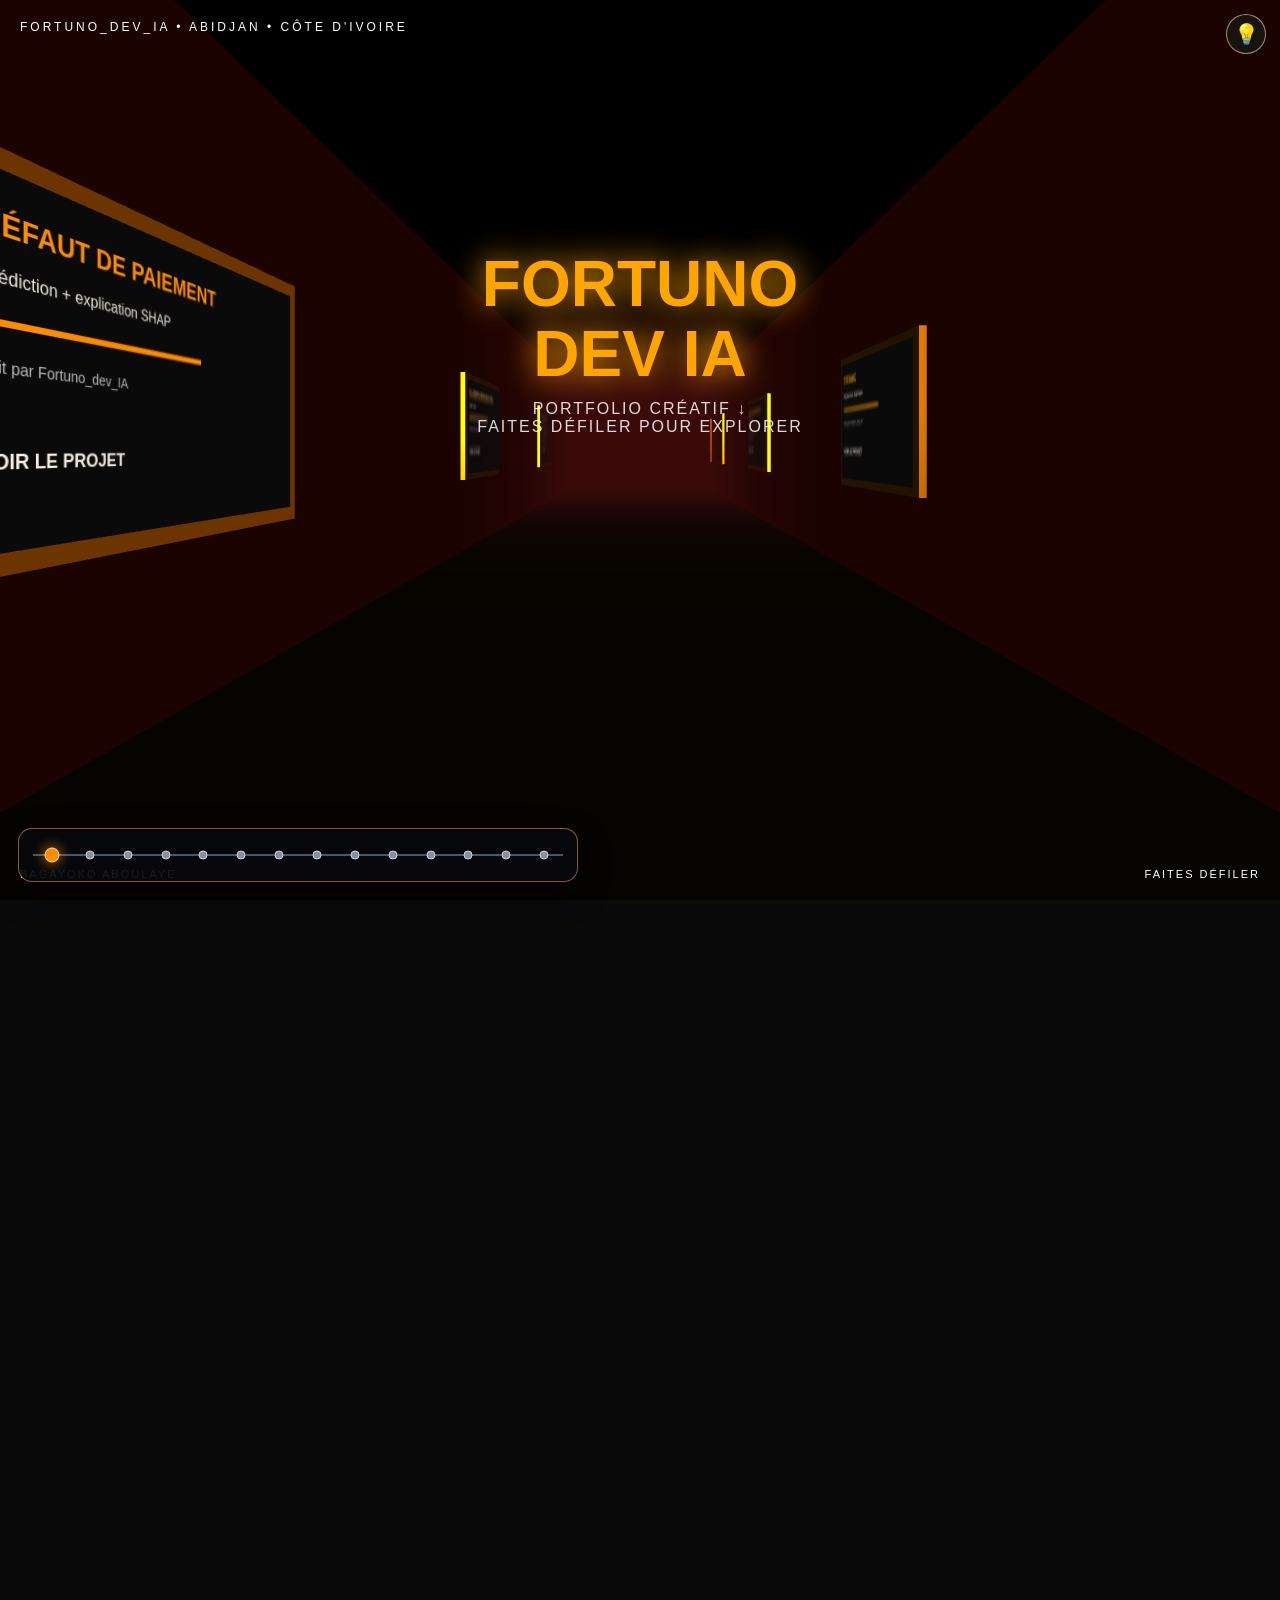
==== commit f9abd649: "Refresh cached mobile castle assets Co-authored-by: Copilot <223556219+Copilot@users.noreply.github." ====
--- a/index.html
+++ b/index.html
@@ -4,7 +4,7 @@
 <meta charset="UTF-8">
 <meta name="viewport" content="width=device-width, initial-scale=1.0">
 <title>FORTUNO_DEV_IA - Portfolio 3D</title>
-<link rel="stylesheet" href="assets/css/chateau.css">
+<link rel="stylesheet" href="assets/css/chateau.css?v=2d17349">
 </head>
 <body>
 <div id="welcomeGuide"><span class="welcome-desktop">Bienvenue dans mon château. Je suis Fortuno. Entre dans mes projets en cliquant sur les tableaux — le premier est déjà en lumière.</span><span class="welcome-mobile">Bienvenue au château de Fortuno. Fais défiler pour explorer mes projets.</span></div>
@@ -36,6 +36,6 @@
 <script src="assets/vendor/three.min.js"></script>
 <script src="assets/vendor/gsap.min.js"></script>
 <script src="assets/vendor/ScrollTrigger.min.js"></script>
-<script src="assets/js/chateau.js"></script>
+<script src="assets/js/chateau.js?v=2d17349"></script>
 </body>
 </html>
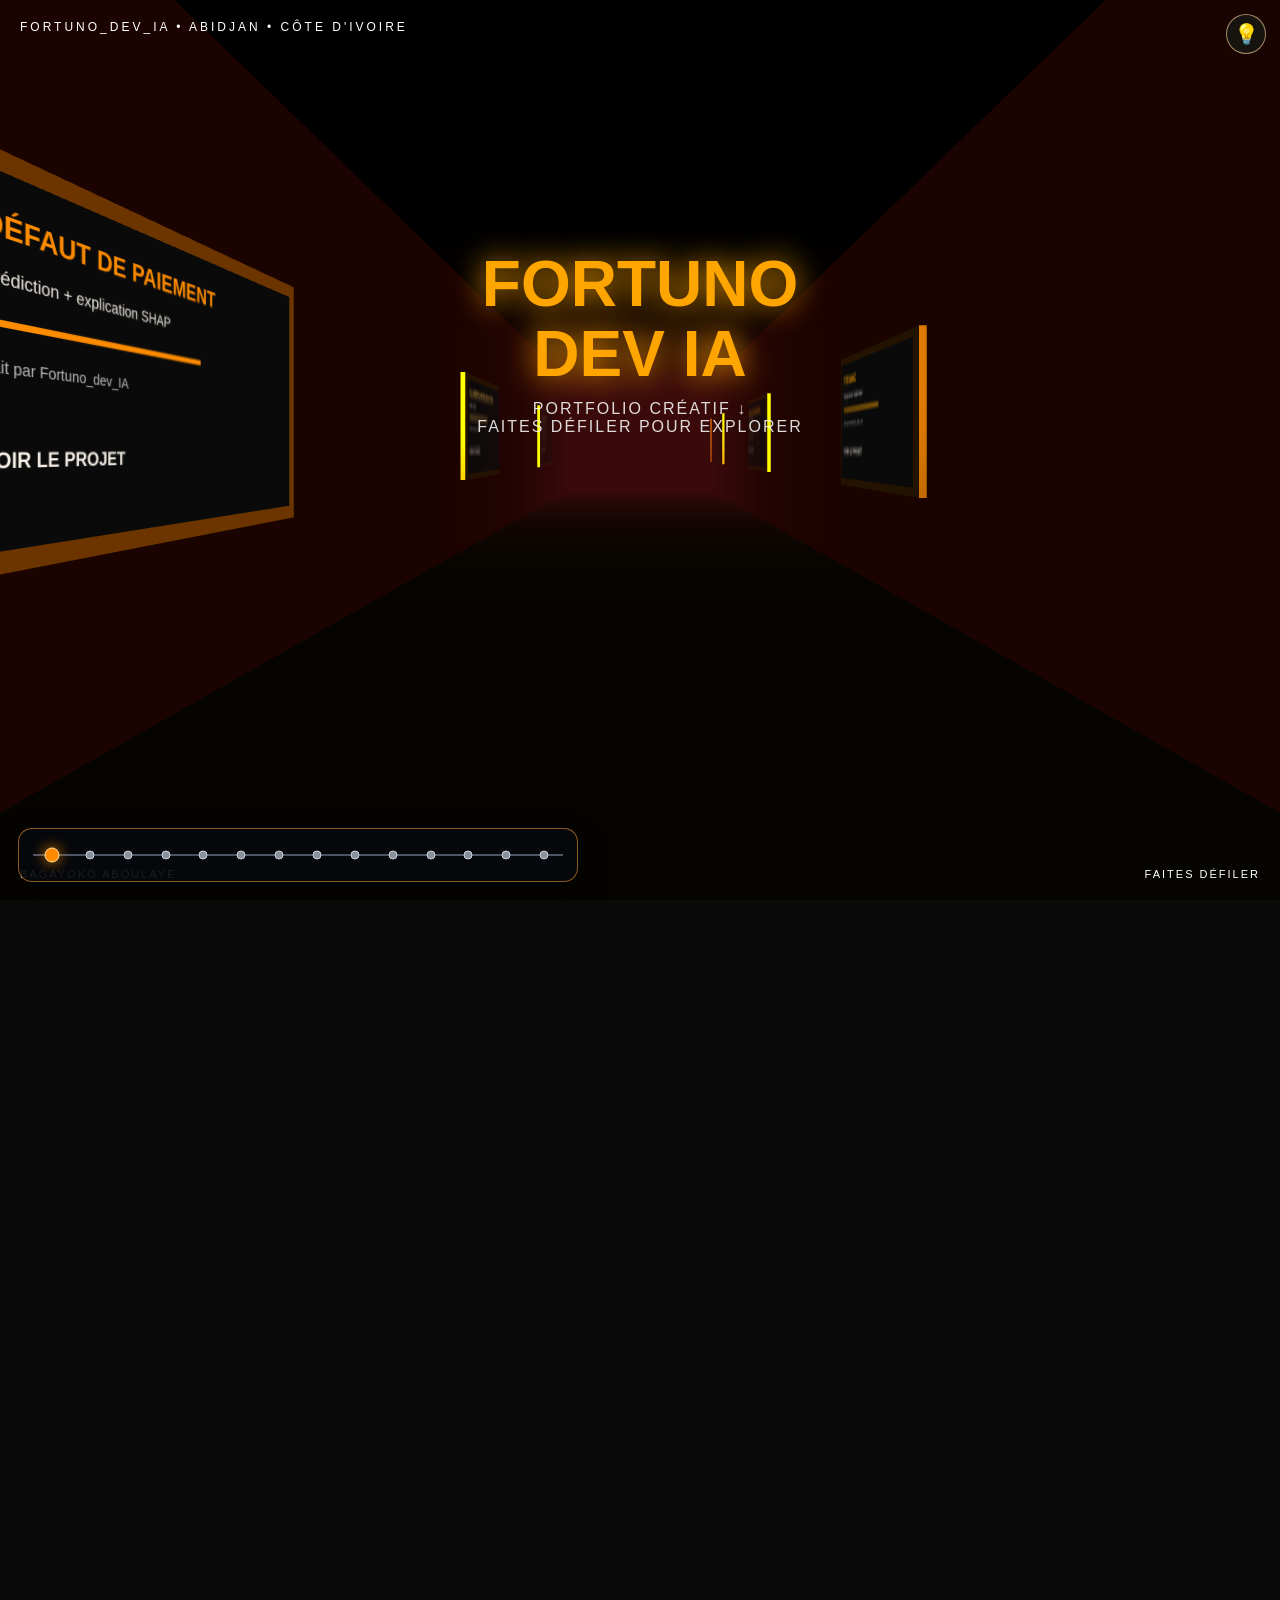
==== commit 814cc121: "Sharpen castle project boards and scrolling Co-authored-by: Copilot <223556219+Copilot@users.noreply" ====
--- a/index.html
+++ b/index.html
@@ -4,7 +4,7 @@
 <meta charset="UTF-8">
 <meta name="viewport" content="width=device-width, initial-scale=1.0">
 <title>FORTUNO_DEV_IA - Portfolio 3D</title>
-<link rel="stylesheet" href="assets/css/chateau.css?v=2d17349">
+<link rel="stylesheet" href="assets/css/chateau.css?v=3">
 </head>
 <body>
 <div id="welcomeGuide"><span class="welcome-desktop">Bienvenue dans mon château. Je suis Fortuno. Entre dans mes projets en cliquant sur les tableaux — le premier est déjà en lumière.</span><span class="welcome-mobile">Bienvenue au château de Fortuno. Fais défiler pour explorer mes projets.</span></div>
@@ -36,6 +36,6 @@
 <script src="assets/vendor/three.min.js"></script>
 <script src="assets/vendor/gsap.min.js"></script>
 <script src="assets/vendor/ScrollTrigger.min.js"></script>
-<script src="assets/js/chateau.js?v=2d17349"></script>
+<script src="assets/js/chateau.js?v=3"></script>
 </body>
 </html>
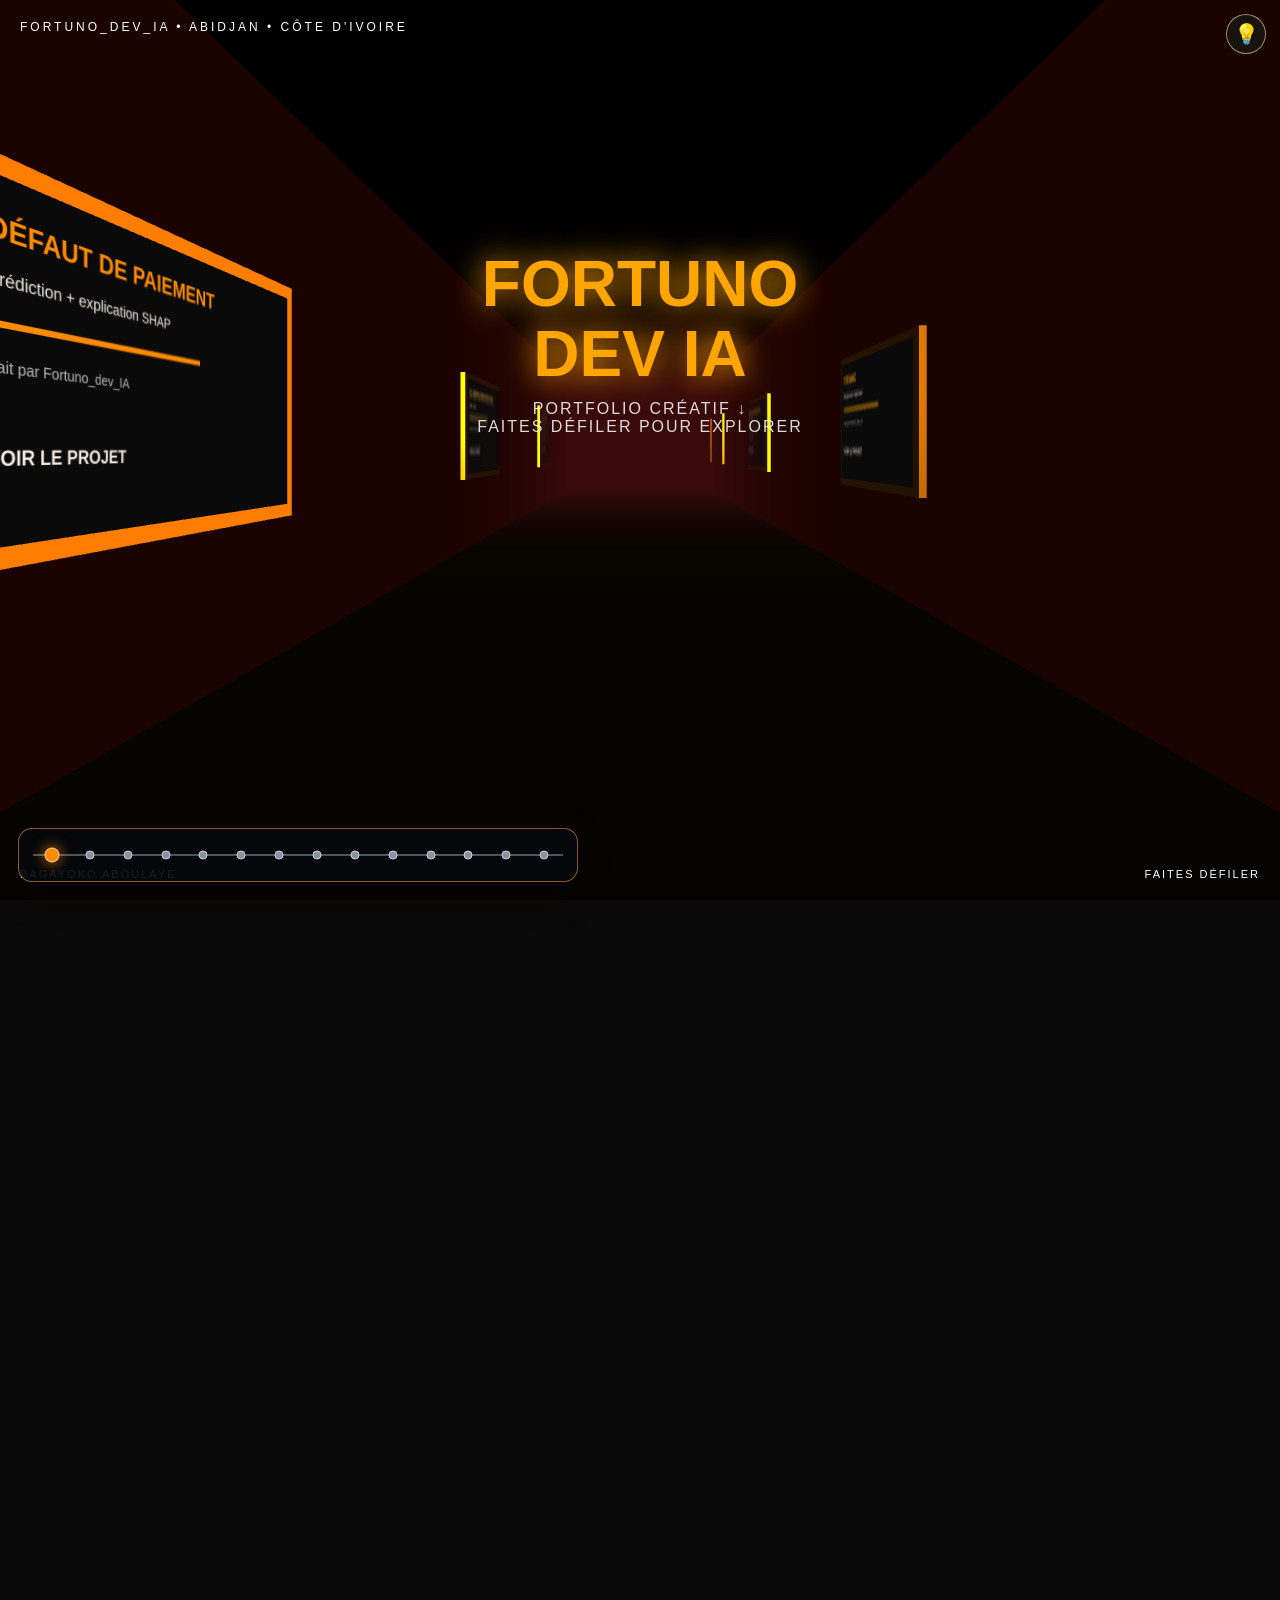
==== commit 68e888c4: "Make project descriptions easy to read on mobile Co-authored-by: Copilot <223556219+Copilot@users.no" ====
--- a/index.html
+++ b/index.html
@@ -4,7 +4,7 @@
 <meta charset="UTF-8">
 <meta name="viewport" content="width=device-width, initial-scale=1.0">
 <title>FORTUNO_DEV_IA - Portfolio 3D</title>
-<link rel="stylesheet" href="assets/css/chateau.css?v=3">
+<link rel="stylesheet" href="assets/css/chateau.css?v=4">
 </head>
 <body>
 <div id="welcomeGuide"><span class="welcome-desktop">Bienvenue dans mon château. Je suis Fortuno. Entre dans mes projets en cliquant sur les tableaux — le premier est déjà en lumière.</span><span class="welcome-mobile">Bienvenue au château de Fortuno. Fais défiler pour explorer mes projets.</span></div>
--- a/assets/css/chateau.css
+++ b/assets/css/chateau.css
@@ -63,10 +63,10 @@
     .title h1{font-size:clamp(34px,11vw,50px)}
     .title p{font-size:9px;line-height:1.5;letter-spacing:1px}
     .bottom{padding:0 10px;bottom:12px;font-size:8px;letter-spacing:1px}
-    .card{right:10px;bottom:52px;width:min(220px,68vw);padding:11px}
-    .card h2{font-size:15px;line-height:1.25}
-    .card p{font-size:11px;line-height:1.4;margin:5px 0}
-    .card button{font-size:11px;padding:7px 9px}
+    .card{left:10px;right:10px;bottom:54px;width:auto;max-width:none;padding:12px 14px;text-align:center;background:rgba(5,5,5,.96);border-color:rgba(255,165,0,.8)}
+    .card h2{font-size:17px;line-height:1.25}
+    .card p{font-size:14px;line-height:1.5;margin:6px 0;color:#fff}
+    .card button{font-size:12px;padding:8px 11px;margin-top:3px}
     .scroll{display:block!important;height:600vh}
     #endWallOverlay{display:block!important;width:calc(100% - 24px);max-height:calc(100% - 24px);overflow-y:auto;padding:18px 14px;border-radius:14px}
     #endWallOverlay:before{margin-bottom:7px}
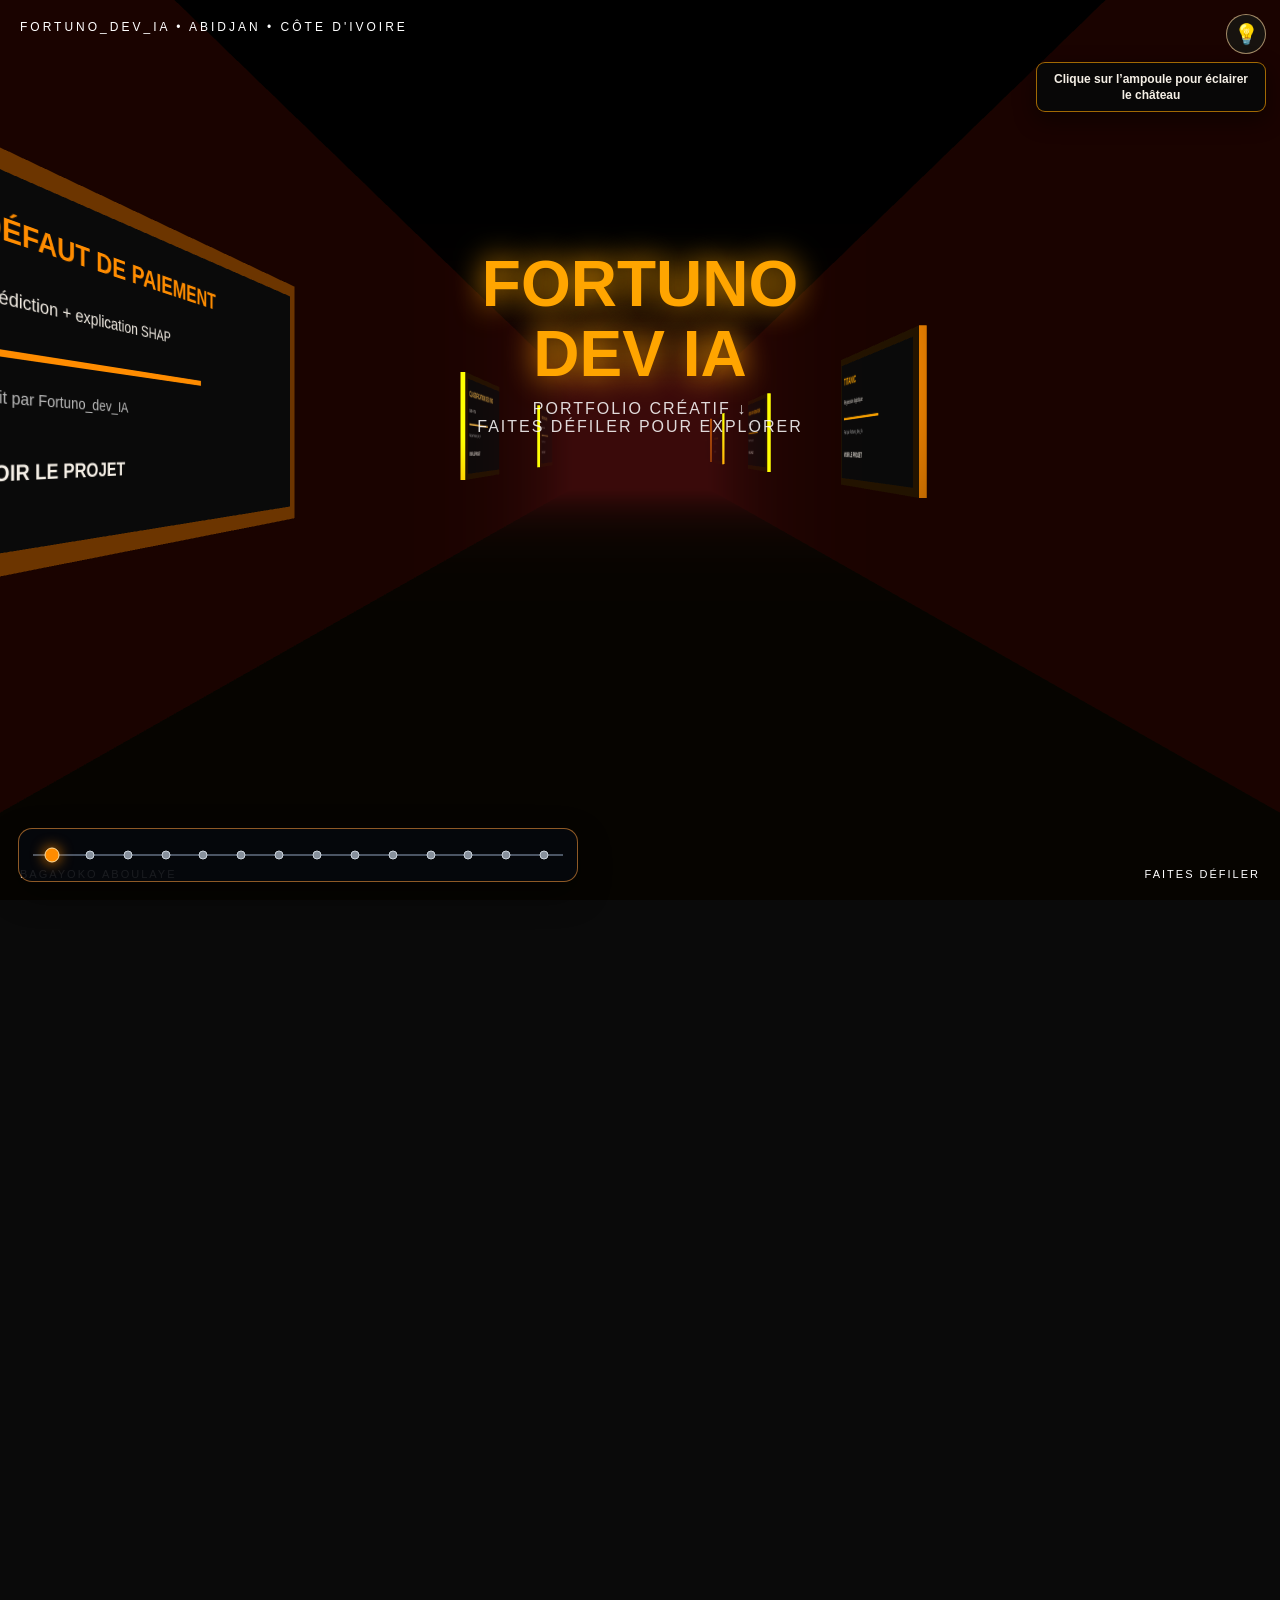
==== commit db5f8101: "Improve mobile board readability and bulb guidance Co-authored-by: Copilot <223556219+Copilot@users." ====
--- a/index.html
+++ b/index.html
@@ -4,11 +4,11 @@
 <meta charset="UTF-8">
 <meta name="viewport" content="width=device-width, initial-scale=1.0">
 <title>FORTUNO_DEV_IA - Portfolio 3D</title>
-<link rel="stylesheet" href="assets/css/chateau.css?v=4">
+<link rel="stylesheet" href="assets/css/chateau.css?v=5">
 </head>
 <body>
-<div id="welcomeGuide"><span class="welcome-desktop">Bienvenue dans mon château. Je suis Fortuno. Entre dans mes projets en cliquant sur les tableaux — le premier est déjà en lumière.</span><span class="welcome-mobile">Bienvenue au château de Fortuno. Fais défiler pour explorer mes projets.</span></div>
-<div id="lightFixture"><div class="wire"></div><button class="bulb" type="button" aria-label="Allumer ou éteindre la lumière"></button><div class="bulbText">💡 Clique sur l'ampoule pour allumer la lumière</div></div>
+<div id="welcomeGuide"><span class="welcome-desktop">Bienvenue dans mon château. Clique sur l’ampoule pour éclairer le château, puis découvre mes projets.</span><span class="welcome-mobile">Clique sur 💡 pour éclairer le château. Fais défiler pour découvrir mes projets.</span></div>
+<div id="lightFixture"><div class="wire"></div><button class="bulb" type="button" aria-label="Cliquer pour éclairer le château" aria-describedby="bulbHint" aria-pressed="false" title="Cliquer pour éclairer le château"></button><div class="bulbText" id="bulbHint" role="tooltip">Clique sur l’ampoule pour éclairer le château</div></div>
 <div id="projectPlan" aria-label="Plan du château"></div>
 <div id="projectHoverLabel">VOIR LE PROJET →</div>
 <div id="dust" aria-hidden="true"></div>
@@ -36,6 +36,6 @@
 <script src="assets/vendor/three.min.js"></script>
 <script src="assets/vendor/gsap.min.js"></script>
 <script src="assets/vendor/ScrollTrigger.min.js"></script>
-<script src="assets/js/chateau.js?v=3"></script>
+<script src="assets/js/chateau.js?v=5"></script>
 </body>
 </html>
--- a/assets/css/chateau.css
+++ b/assets/css/chateau.css
@@ -81,6 +81,10 @@
     #welcomeGuide{width:min(560px,calc(100% - 32px))}
   }
 
+  #lightFixture{width:40px;height:40px;overflow:visible}
+  #lightFixture .bulbText{display:block!important;position:absolute;top:48px;right:0;width:max-content;max-width:min(230px,70vw);padding:8px 11px;border:1px solid rgba(255,165,0,.62);border-radius:9px;background:rgba(8,8,8,.95);box-shadow:0 8px 22px rgba(0,0,0,.48);color:#F5EFE6;font:700 12px/1.35 "Segoe UI",Arial,sans-serif;text-align:center;white-space:normal}
+  @media(max-width:767px){#lightFixture .bulbText{top:58px;max-width:min(210px,68vw);font-size:11px}}
+
   /* Typographie À propos alignée sur les descriptions des projets */
   .project-detail:has(.about-detail){background:linear-gradient(145deg,#11100f,#090909);border-color:rgba(255,215,0,.72)}
   .about-detail{font-family:"Segoe UI",Arial,sans-serif!important;-webkit-font-smoothing:antialiased;text-rendering:optimizeLegibility}.about-detail .about-hero{grid-template-columns:118px 1fr!important;gap:18px;padding:4px 0 22px}.about-detail .about-hero img{width:118px!important;height:118px!important;border-radius:18px!important;border-color:#FFD700!important;box-shadow:0 12px 28px rgba(0,0,0,.38)}.about-detail .about-hero>div{font-family:"Segoe UI",Arial,sans-serif}.about-detail .about-eyebrow{font-family:"Segoe UI",Arial,sans-serif;font-size:10px!important;font-weight:800;letter-spacing:2px}.about-detail .about-hero h2{font-family:"Segoe UI",Arial,sans-serif;font-size:27px!important;line-height:1.12;color:#ff8c00!important;font-weight:800;letter-spacing:.2px}.about-detail .identity{font-family:"Segoe UI",Arial,sans-serif;color:#FFA500!important;font-size:14px!important;font-weight:800;letter-spacing:1.5px;margin-top:7px}.about-detail .intro{font-family:"Segoe UI",Arial,sans-serif;font-size:14px!important;line-height:1.65!important;max-width:38ch!important;color:#ddd;margin-top:8px}.about-proof{gap:9px;margin-top:16px}.about-proof article{min-height:76px;border-radius:12px;background:linear-gradient(145deg,#151515,#0e0e0e);padding:12px 8px;box-shadow:inset 0 1px rgba(255,255,255,.025)}.about-proof strong{font-family:"Segoe UI",Arial,sans-serif;font-size:15px!important;font-weight:800;margin-bottom:7px;color:#ffb34d!important}.about-proof span{font-family:"Segoe UI",Arial,sans-serif;font-size:11px!important;line-height:1.45!important;color:#aaa!important}.section-heading{gap:12px;margin:20px 0 11px;padding-bottom:8px;border-bottom:1px solid rgba(255,215,0,.16)}.section-heading span{font-family:"Segoe UI",Arial,sans-serif;font-size:12px!important;font-weight:800}.section-heading h3{font-family:"Segoe UI",Arial,sans-serif;font-size:16px!important;font-weight:800;color:#ffb34d!important;letter-spacing:.4px!important;text-transform:none}.about-detail .about-story article{border-left-width:3px;border-left-color:#FFA500;padding:10px 12px!important;margin-bottom:9px;border-radius:0 9px 9px 0;background:linear-gradient(90deg,rgba(255,165,0,.06),rgba(255,255,255,.015),transparent)}.about-detail .about-story article strong{font-family:"Segoe UI",Arial,sans-serif;font-size:15px!important;font-weight:800;margin-bottom:6px!important;letter-spacing:.1px;color:#ffb34d!important}.about-detail .about-story p{font-family:"Segoe UI",Arial,sans-serif;font-size:14px!important;line-height:1.72!important;color:#ddd!important}.skill-list{gap:8px}.skill-list span{min-height:34px;display:inline-flex;align-items:center;font-family:"Segoe UI",Arial,sans-serif;font-size:13px!important;font-weight:700;padding:7px 11px!important;border-color:rgba(255,215,0,.32)!important;background:#151515;color:#ddd!important}.about-detail .about-gallery-grid{grid-template-rows:155px 155px!important;border-radius:12px}.about-detail .about-gallery-grid img{border-radius:10px}.about-certificate a{border-radius:12px;background:#101010}.about-certificate img{max-height:300px!important}.about-certificate a>span{font-family:"Segoe UI",Arial,sans-serif;font-size:11px!important}.about-detail .about-footer{border-top:1px solid rgba(255,215,0,.22);margin-top:22px;padding-top:16px}.about-detail .about-footer strong{font-family:"Segoe UI",Arial,sans-serif;font-size:13px!important;font-weight:800;color:#ff8c00!important}.about-detail .about-footer span{font-family:"Segoe UI",Arial,sans-serif;font-size:11px!important;color:#aaa!important}.about-detail .about-footer a{font-family:"Segoe UI",Arial,sans-serif;font-size:12px!important;font-weight:800;min-height:42px!important;padding:0 14px!important;background:rgba(255,215,0,.05)}
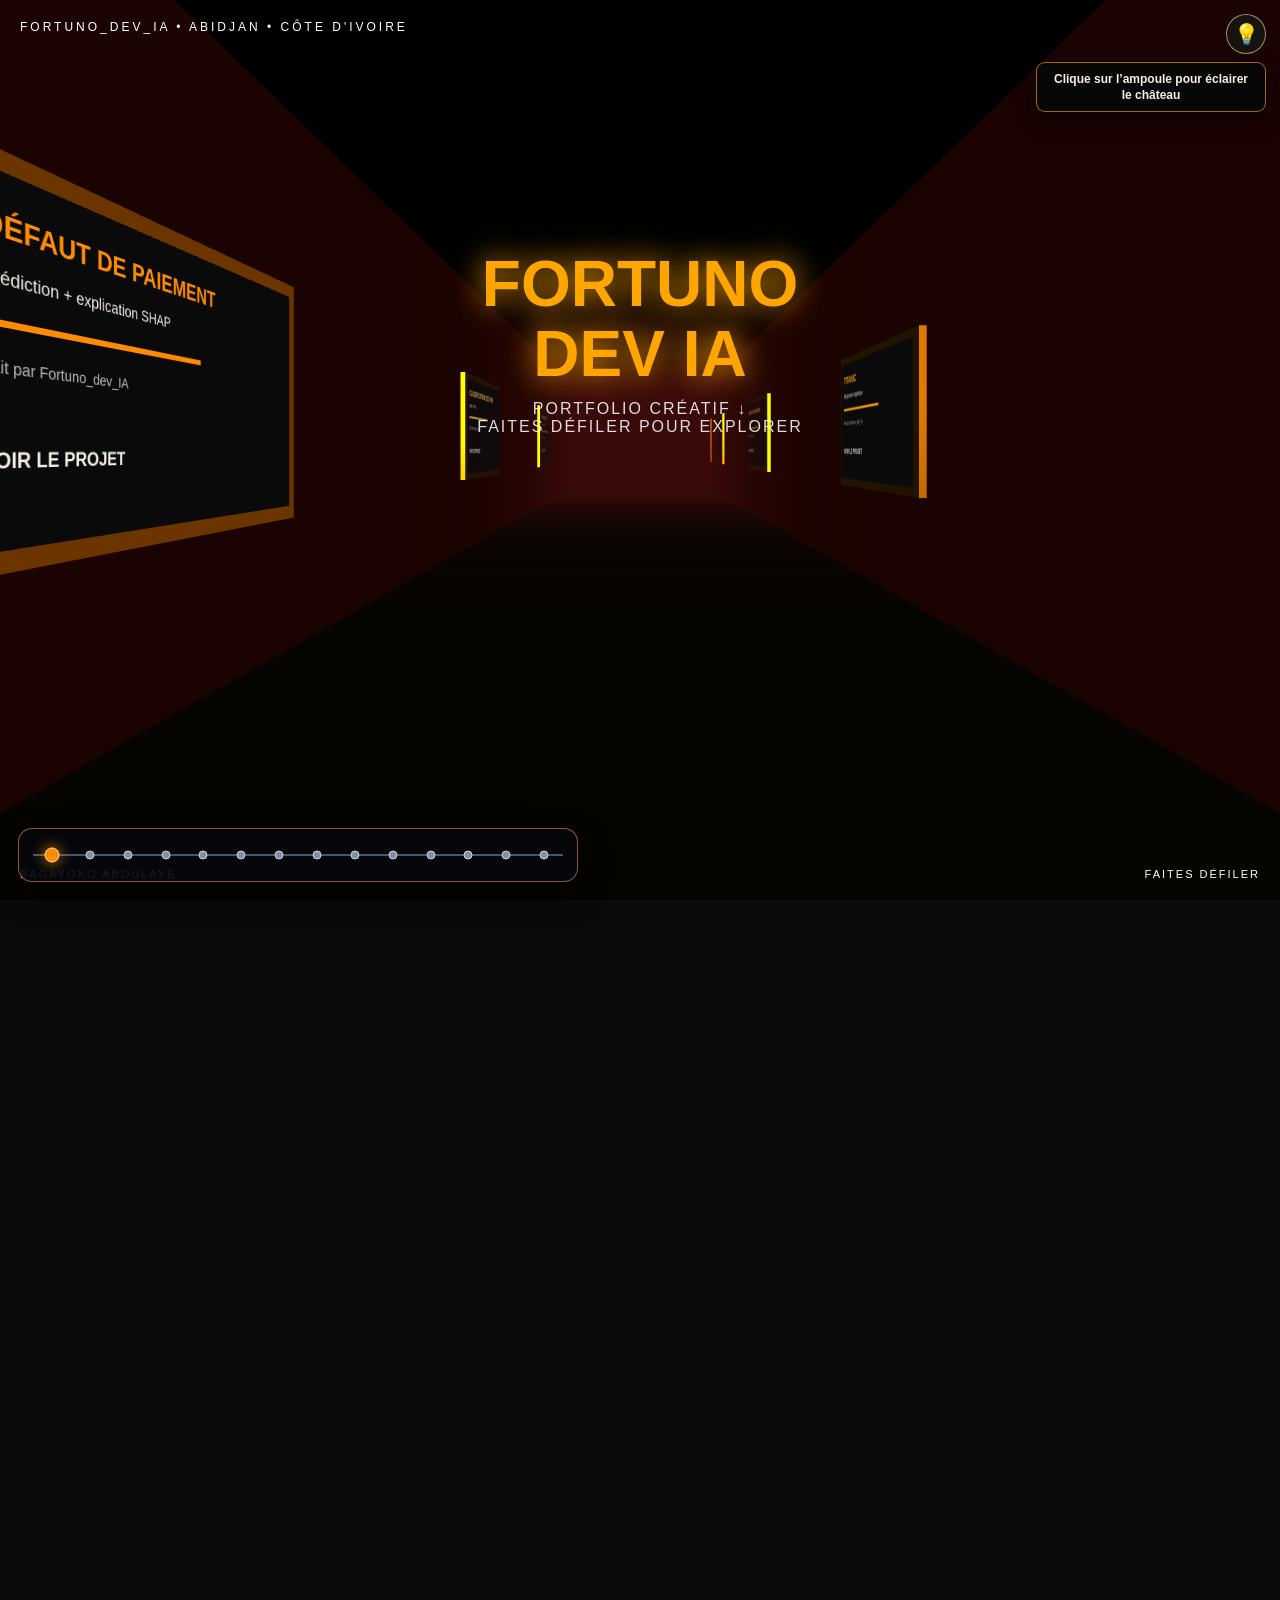
==== commit 83751f4c: "Wrap long project board titles on mobile Co-authored-by: Copilot <223556219+Copilot@users.noreply.gi" ====
--- a/index.html
+++ b/index.html
@@ -36,6 +36,6 @@
 <script src="assets/vendor/three.min.js"></script>
 <script src="assets/vendor/gsap.min.js"></script>
 <script src="assets/vendor/ScrollTrigger.min.js"></script>
-<script src="assets/js/chateau.js?v=5"></script>
+<script src="assets/js/chateau.js?v=7"></script>
 </body>
 </html>
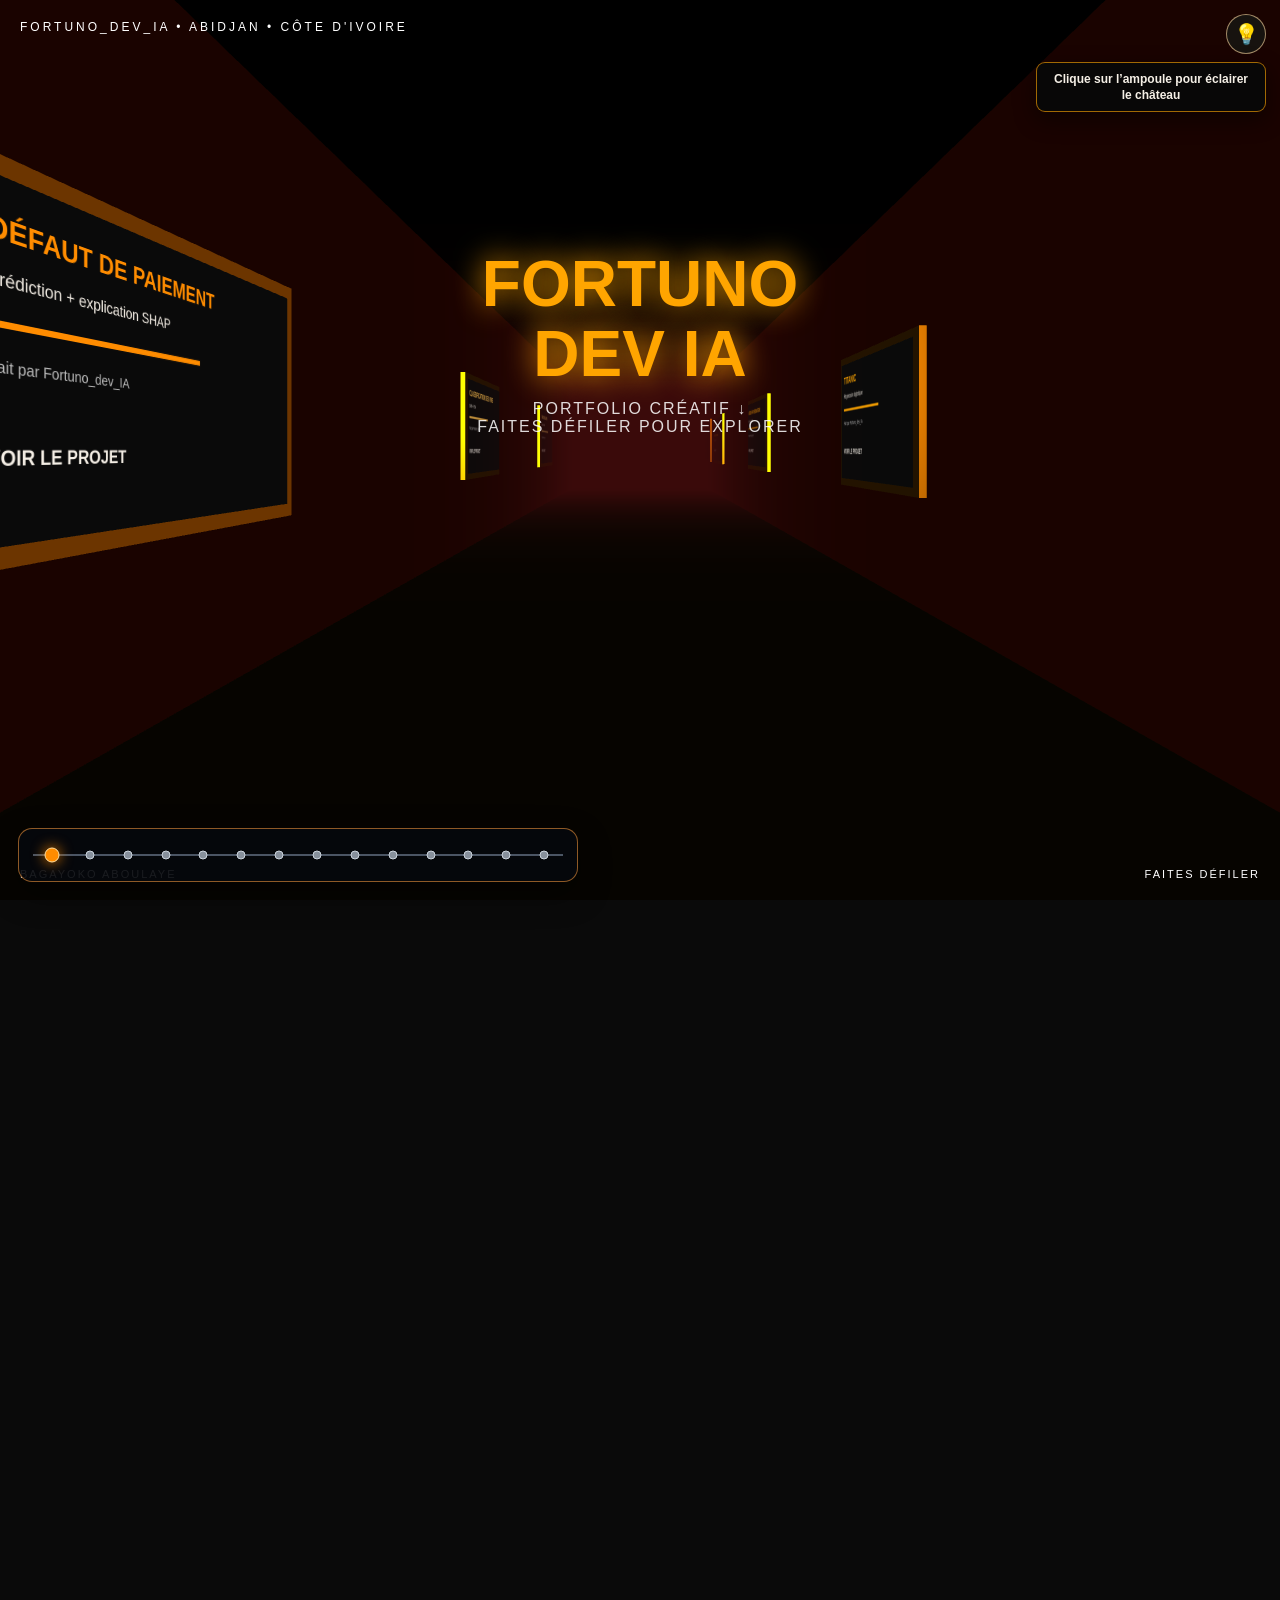
==== commit 65a30660: "Fix mobile project board layout Co-authored-by: Copilot <223556219+Copilot@users.noreply.github.com>" ====
--- a/index.html
+++ b/index.html
@@ -4,7 +4,7 @@
 <meta charset="UTF-8">
 <meta name="viewport" content="width=device-width, initial-scale=1.0">
 <title>FORTUNO_DEV_IA - Portfolio 3D</title>
-<link rel="stylesheet" href="assets/css/chateau.css?v=5">
+<link rel="stylesheet" href="assets/css/chateau.css?v=10">
 </head>
 <body>
 <div id="welcomeGuide"><span class="welcome-desktop">Bienvenue dans mon château. Clique sur l’ampoule pour éclairer le château, puis découvre mes projets.</span><span class="welcome-mobile">Clique sur 💡 pour éclairer le château. Fais défiler pour découvrir mes projets.</span></div>
@@ -36,6 +36,6 @@
 <script src="assets/vendor/three.min.js"></script>
 <script src="assets/vendor/gsap.min.js"></script>
 <script src="assets/vendor/ScrollTrigger.min.js"></script>
-<script src="assets/js/chateau.js?v=7"></script>
+<script src="assets/js/chateau.js?v=9"></script>
 </body>
 </html>
--- a/assets/css/chateau.css
+++ b/assets/css/chateau.css
@@ -59,8 +59,8 @@
   @media(max-width:767px){
     canvas{display:block!important;touch-action:pan-y}
     .top{top:10px;left:10px;font-size:8px;letter-spacing:1px}
-    .title{top:34%;width:94%}
-    .title h1{font-size:clamp(34px,11vw,50px)}
+    .title{top:24%;width:94%}
+    .title h1{font-size:clamp(32px,9vw,42px)}
     .title p{font-size:9px;line-height:1.5;letter-spacing:1px}
     .bottom{padding:0 10px;bottom:12px;font-size:8px;letter-spacing:1px}
     .card{left:10px;right:10px;bottom:54px;width:auto;max-width:none;padding:12px 14px;text-align:center;background:rgba(5,5,5,.96);border-color:rgba(255,165,0,.8)}
